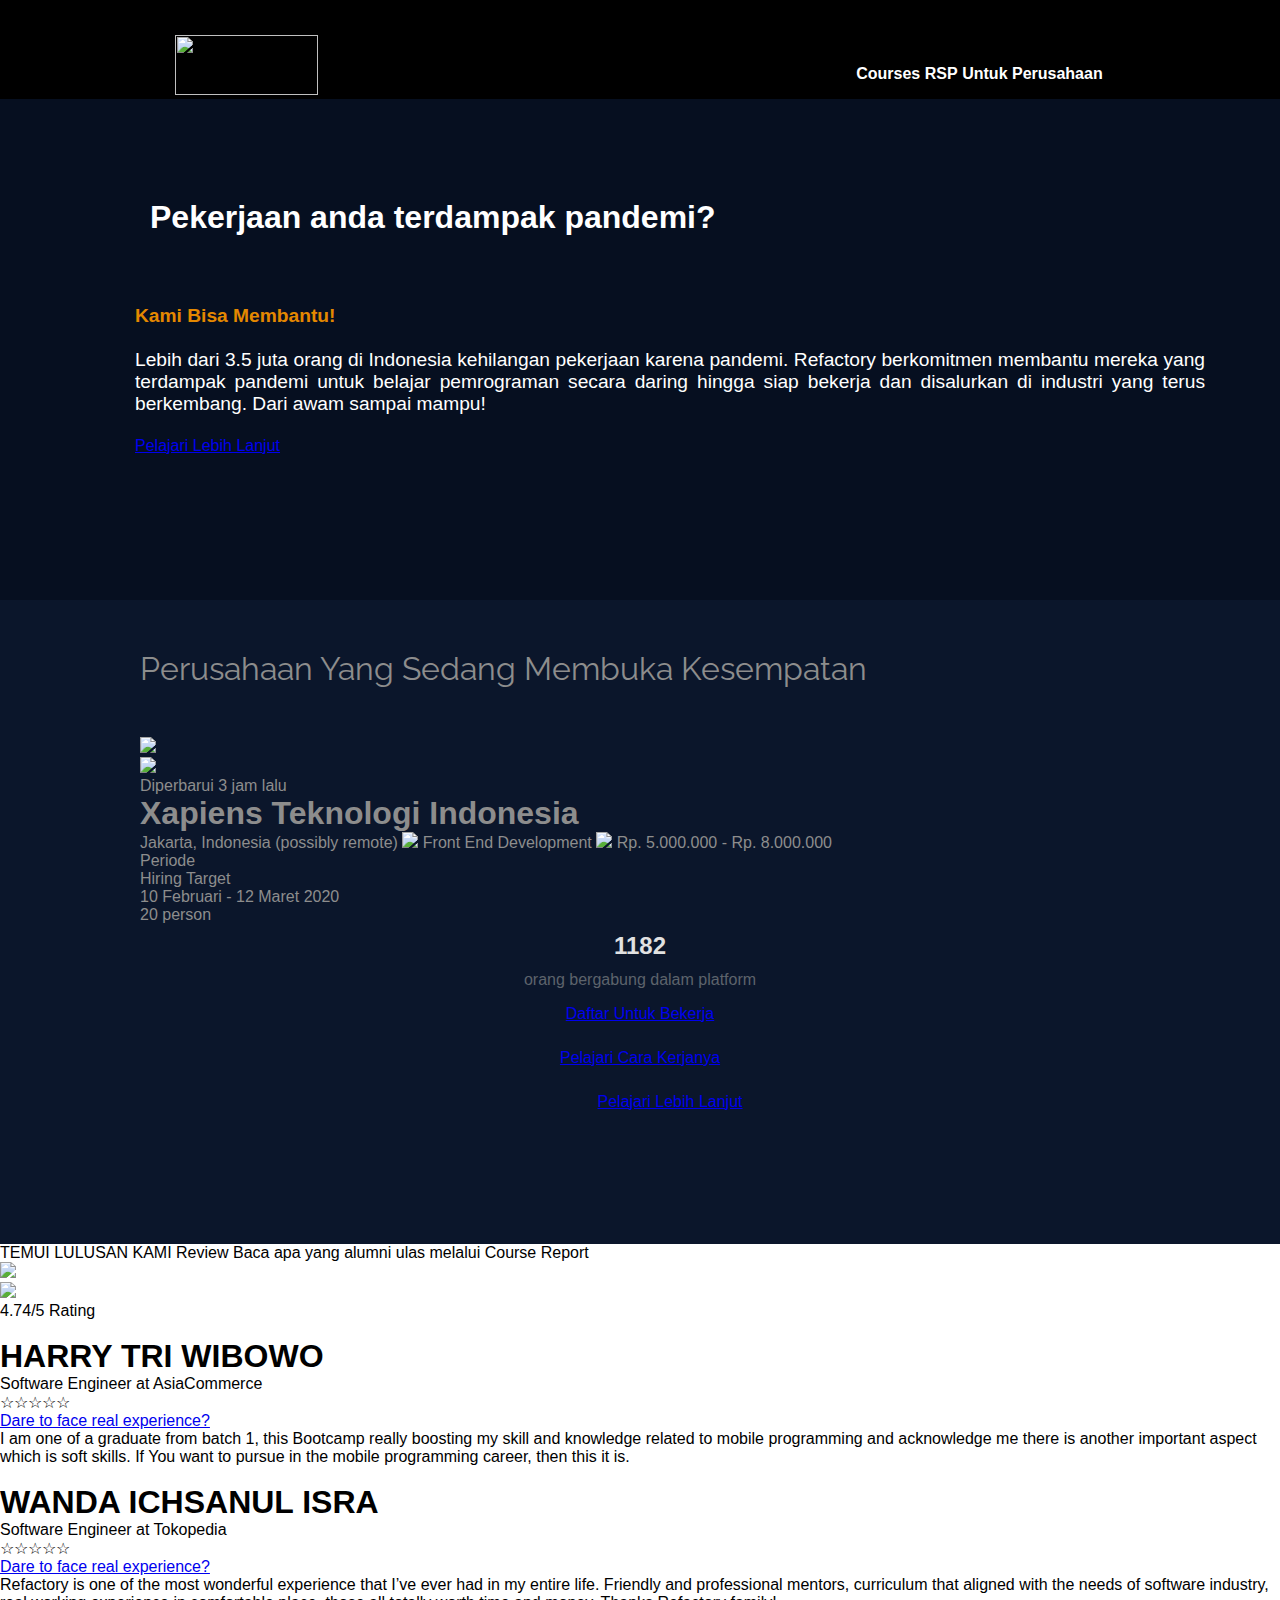
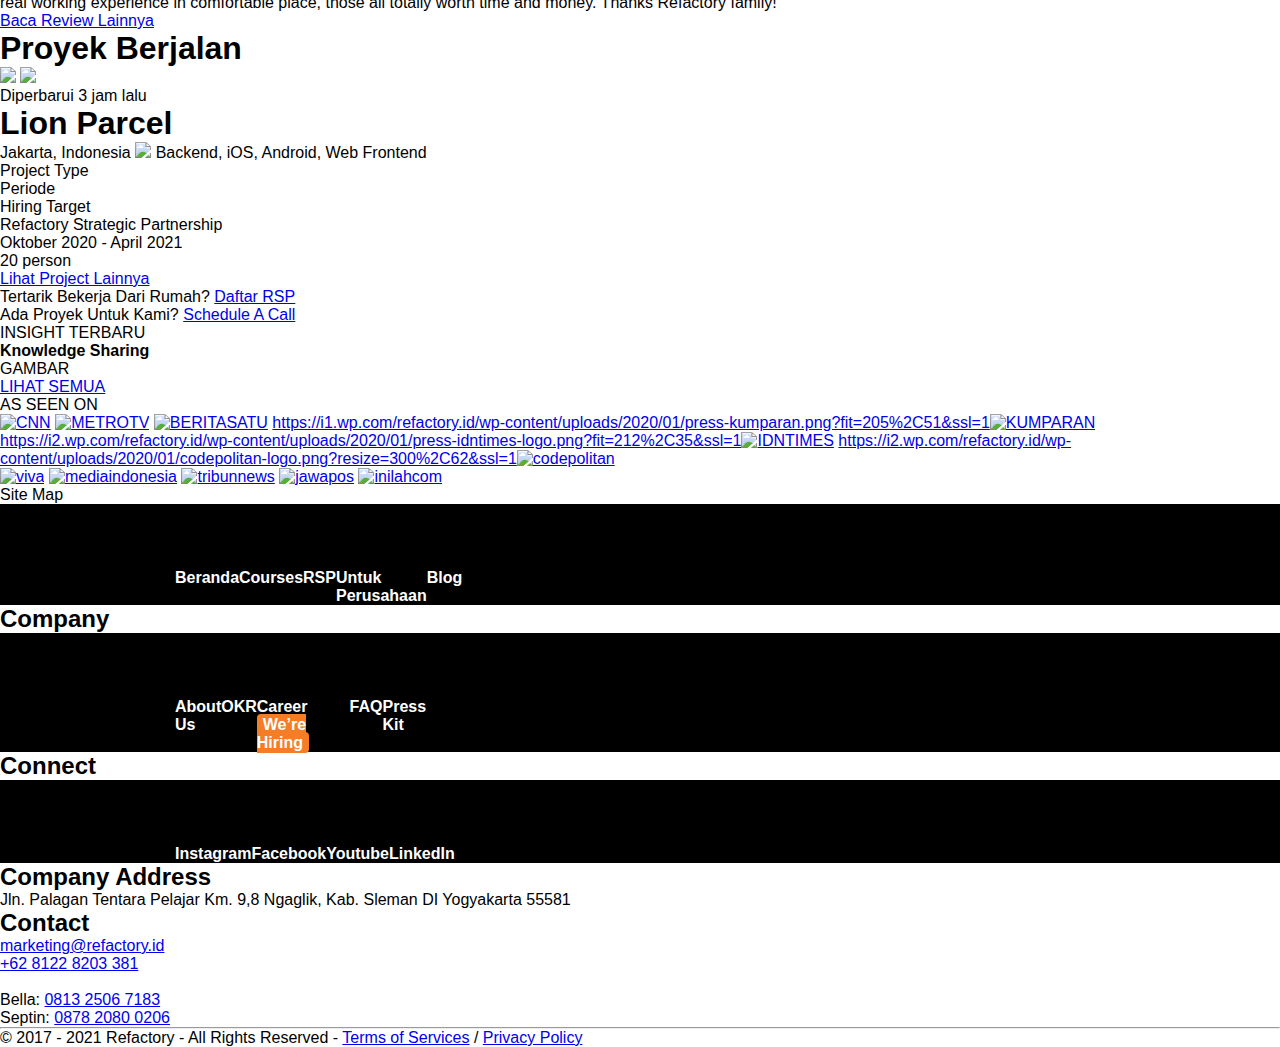
==== index.html @ 0f87fe30 "ahahahha" ====
<!DOCTYPE html>
<html lang="eng">

<head>
    <meta charset="UTF-8">
    <meta name="viewport" content="width=device-width, initial-scale=1.0">
    <title>Lalui pandemi dengan belajar skill pemrograman - Refactory - Refactory</title>
    <link rel="stylesheet" href="src/css/styles.css">

</head>

<body>
    <script>
        console.log("hello world")

     

        let firstName = "Joe"
        console.log(firstName)
    </script>
    <header>
        <nav>
        <div class="logo">
            <a href="/">
                <img width="143" height="60" src="https://i0.wp.com/refactory.id/wp-content/uploads/2020/01/refactory-hd-125x52.png?ssl=1" alt="" sizes="(max-width: 143px) 100vw, 143px"></a>
        </div>

       
            <ul class="menu">
                <li>
                    <a href="https://refactory.id/courses">Courses</a>
                </li>
                <li>
                    <a href="https://refactory.id/rsp">RSP</a>
                </li>
                <li>
                    <a href="https://refactory.id/for-company">Untuk Perusahaan</a>
                </li>
    
            </ul>
       
        </nav>

        <div class="title">
            <div class="judul">
                <h1 class="title">Pekerjaan anda terdampak pandemi?</h1><br>
                
                </div>
                <div class="tentang">
                    <strong>
                        <span style="color: #e48800;">Kami Bisa Membantu!</span>
                    </strong>
                    <br> <br>
                    <p>Lebih dari 3.5 juta orang di Indonesia kehilangan pekerjaan karena pandemi. 
                    Refactory berkomitmen membantu mereka yang terdampak pandemi untuk belajar 
                    pemrograman secara daring hingga siap bekerja dan disalurkan di industri yang terus berkembang. 
                    Dari awam sampai mampu!</p><br>
                </div>
                <div class="link">
                    <a href="https://refactory.id/courses">Pelajari Lebih Lanjut</a>
                </div>
        </div>
    </header>   

    <div class="hiring">
        <div class="hire">
            <h1 class="judulhire">Perusahaan Yang Sedang Membuka Kesempatan​ </h1>


                <div class="contentimg">
                    <img src="https://i1.wp.com/refactory.id/wp-content/uploads/2021/01/Group-33.jpg?w=152&ssl=1"><br>
                    <img src="jam.jpg"><p>
                    Diperbarui 3 jam lalu</p>
                </div>

                <div class="contenthire">
                    <h1>Xapiens Teknologi Indonesia</h1>
                    <p1>Jakarta, Indonesia (possibly remote)</p1>
                    <img src="job.jpg"><p2>
                        Front End Development</p2>
                    <img src="sallary.jpg"><p2>
                        Rp. 5.000.000 - Rp. 8.000.000</p2>

                        <div class="kiriket">
                    
                            <div class="periode">
                                Periode
                            </div>
                            <div class="Hiring Target">
                                Hiring Target
                            </div>
                        </div>

                        <div class="kananket">

                            <div class="tgl">
                                10 Februari - 12 Maret 2020
                            </div>
                            <div class="jml">
                                20 person
                            </div>
                        </div>
                </div>
            
           

     </div>
    

    <div class="hiringinfo">
        <div style="font-family: Montserrat; line-height: 44px; text-align: center">
            <div style="color: #E1E1E1; font-size: 24px; font-weight: 700">
                <span id="student_total">1182</span>
            </div>
            <div style="color: #5D636B; font-size: 16px; line-height: 24px;">
                orang bergabung dalam platform
            </div>
        
            <div class="button1">
                <a href="https://refactory.id/courses" class="hero-btn" target="_blank">Daftar Untuk Bekerja</a>
            </div>
            <div class="button2">
                <a href="https://refactory.id/courses" class="hero-btn" target="_blank">Pelajari Cara Kerjanya</a>
            </div>
            <div class="link">
                <a href="https://refactory.id/courses">Pelajari Lebih Lanjut</a>
            </div>       

        </div>
    </div>

</div>

    <div class="review">
        <div class="reviewjudul">
            <p1>TEMUI LULUSAN KAMI</p1>
            <p2>Review</p2>
            <p3>Baca apa yang alumni ulas melalui Course Report</p3>
              
        <div class="reviewrating">
            <div class="revimg">
                <img src="course report">
            </div>
            <div class="ratingimg">
            <img src="rating.jpg">
                <p> 4.74/5 Rating</p>
            </div>
        </div>
        </div> 

        <div class="reviewdetail">
            <div class="reviewkiri">
                <img src="https://i2.wp.com/refactory.id/wp-content/uploads/2020/01/agent-1.jpg?w=489&ssl=1" alt="">
                <div class="namarev">
                <h1 class="nama">HARRY TRI WIBOWO</h1>
                <p>Software Engineer at AsiaCommerce</p>
                </div>
                <div class="bintang">
                    ☆☆☆☆☆
                </div>
                <div class="judulrev">
                <a href="https://www.coursereport.com/schools/refactory?shared_review=8677#reviews">Dare to face real experience?</a>
                </div>
                <div class="artikelrev">
                    I am one of a graduate from batch 1, this Bootcamp really boosting my skill and knowledge 
                    related to mobile programming and acknowledge me there is another important aspect which is
                     soft skills. If You want to pursue in the mobile programming career, then this it is.
                </div>
                
            </div>

            <div class="reviewkanan">
                <img src="https://i1.wp.com/refactory.id/wp-content/uploads/2020/01/agent-2.jpg?w=489&ssl=1" alt="">
                <div class="namarev">
                <h1>WANDA ICHSANUL ISRA</h1>
                <p>Software Engineer at Tokopedia</p>
                </div>
                <div class="bintang">
                    ☆☆☆☆☆
                </div>
                <div class="judulrev">
                <a href="https://www.coursereport.com/schools/refactory?shared_review=10050#reviews">Dare to face real experience?</a>
                </div>
                <div class="artikelrev">
                    Refactory is one of the most wonderful experience that I’ve ever had in my entire life. 
                    Friendly and professional mentors, curriculum that aligned with the needs of software industry, 
                    real working experience in comfortable place, those all totally worth time and money. 
                    Thanks Refactory family!
                </div>
                
            </div>

        </div>

        <div class="reviewlain">
            <div class="reviewbutton">
                <a href="https://www.coursereport.com/schools/refactory" class="hero-btn" target="_blank">Baca Review Lainnya</a>
            </div>

        </div>
    
    </div>

    <div class="hiring2">
        <div class="hire2">
            <h1>Proyek Berjalan</h1>

                <div class="contentimg">
                    <img src="lionparcel.jpg">
                    <img src="jam.jpg"><p>
                        Diperbarui 3 jam lalu</p>
                </div>

                <div class="contenthire">
                    <h1>Lion Parcel</h1>
                    <p1>Jakarta, Indonesia</p1>
                    <img src="job2.jpg"><p2>
                        Backend, iOS, Android, Web Frontend</p2>
                        <div class="kiriket">
                    
                            <div class="projecttype">
                                Project Type
                            </div>
                            <div class="periode2">
                                Periode
                            </div>
                            <div class="hiringtarget">
                                Hiring Target
                            </div>
                        </div>

                        <div class="kananket">
                            <div class="type">
                                Refactory Strategic Partnership
                            </div>
                            <div class="tgl">
                                Oktober 2020 - April 2021
                            </div>
                            <div class="jml">
                                20 person
                            </div>
                        </div>
                   
                      
                </div>
            
            </div>
    </div>

    <div class="hiringinfo">
        <div class="link2">
            <a href="https://refactory.id/for-company">Lihat Project Lainnya</a>
        </div>
        <div class="buttoninfo">
            Tertarik Bekerja Dari Rumah?
            <a href="https://www.coursereport.com/schools/refactory" class="hero-btn" target="_blank">Daftar RSP</a>

        </div>
        <div class="buttoninfo2">
            Ada Proyek Untuk Kami?
            <a href="https://refactory.id/for-company" class="hero-btn" target="_blank">Schedule A Call</a>

        </div>
    </div>

    <div class="insight">
        <div class="insightjudul">
            INSIGHT TERBARU
        </div>
        <div class="insightsubjudul">
            <strong>Knowledge Sharing</strong>
        </div>

        <div class="contentinsight">
            GAMBAR
        </div>

        <div class="linkinsight">
            <a href="https://refactory.id/blog">LIHAT SEMUA</a>
        </div>

    </div>

    <div class="iklan">
        <div class="juduliklan">
            AS SEEN ON
        </div>

        <div class="iklan">
            <div class="iklanatas">
                <a href="https://www.cnnindonesia.com/teknologi/20171007074240-192-246767/menakar-peluang-karier-ahli-bahasa-pemrograman-di-indonesia/"><img src="https://i0.wp.com/refactory.id/wp-content/uploads/2020/01/press-cnn-indonesia-logo.png?fit=227%2C51&ssl=1" alt="CNN"></a>
                <a href="http://m.metrotvnews.com/teknologi/news-teknologi/4bazAO0k-refactory-ingin-buka-kantor-baru-di-yogyakarta"><img src="https://i1.wp.com/refactory.id/wp-content/uploads/2020/01/metrotv-logo.png?resize=300%2C86&ssl=1" alt="METROTV"></a>
                <a href="http://www.beritasatu.com/bisnis/451323-coder-dan-programmer-komputer-paling-dicari-di-dunia-kerja-modern.html"><img src="https://i1.wp.com/refactory.id/wp-content/uploads/2020/01/press-beritasatu.png?fit=236%2C36&ssl=1" alt="BERITASATU"></a>
                <a href="https://kumparan.com/aditya-panji/melihat-peluang-di-tengah-kebutuhan-profesi-programmer-di-indonesia">https://i1.wp.com/refactory.id/wp-content/uploads/2020/01/press-kumparan.png?fit=205%2C51&ssl=1<img src="" alt="KUMPARAN"></a>
                <a href="https://tech.idntimes.com/trend/indra/bukti-belajar-coding-itu-keren-refactory-resmi-wisuda-13-lulusan-siap-saing">https://i2.wp.com/refactory.id/wp-content/uploads/2020/01/press-idntimes-logo.png?fit=212%2C35&ssl=1<img src="" alt="IDNTIMES"></a>
                <a href="https://www.codepolitan.com/refactory-berhasil-buktikan-mampu-mencetak-lulusan-programmer-keren-yang-siap-saing">https://i2.wp.com/refactory.id/wp-content/uploads/2020/01/codepolitan-logo.png?resize=300%2C62&ssl=1<img src="" alt="codepolitan"></a>
                                           
            </div>
            <div class="iklanbawah">
                <a href="http://m.viva.co.id/digital/955039-pasar-coding-di-indonesia-masih-terbuka-lebar"><img src="https://i1.wp.com/refactory.id/wp-content/uploads/2020/01/Viva-new-logo.png?resize=300%2C63&ssl=1" alt="viva"></a>
                <a href="http://mediaindonesia.com/news/read/122152/5-peluang-pekerjaan-untuk-para-coder/2017-09-13"><img src="https://i0.wp.com/refactory.id/wp-content/uploads/2020/01/mediaindonesia-logo.png?fit=49%2C49&ssl=1" alt="mediaindonesia"></a>
                <a href="http://m.tribunnews.com/techno/2017/09/25/programmer-semakin-menjanjikan-refactory-pilih-yogyakarta-jadi-markas-kedua"><img src="https://i0.wp.com/refactory.id/wp-content/uploads/2020/01/tribunnews-logo.png?resize=300%2C77&ssl=1" alt="tribunnews"></a>
                <a href="https://www.jawapos.com/oto-dan-tekno/teknologi/26/09/2017/bawa-misi-ini-bos-refactory-id-pilih-jogja-jadi-markas-kedua/"><img src="https://i0.wp.com/refactory.id/wp-content/uploads/2020/01/jawapos.png?resize=300%2C46&ssl=1" alt="jawapos"></a>
                <a href="http://m.inilah.com/news/detail/2403411/peran-coder-dan-programer-indonesia-di-masa-depan"><img src="https://i0.wp.com/refactory.id/wp-content/uploads/2020/01/inilahcom.png?resize=300%2C65&ssl=1" alt="inilahcom"></a>
            
            </div>


            
        </div>
    </div>


<footer>
    <div class="list1">
        <div>Site Map</h2><nav class="menu-site-map-container" aria-label="Site Map"><ul id="menu-site-map" class="menu"><li id="menu-item-6335" class="menu-item menu-item-type-post_type menu-item-object-page menu-item-home current-menu-item page_item page-item-5751 current_page_item menu-item-6335"><a href="https://refactory.id/" aria-current="page" class="menu-link">Beranda</a></li>
            <li><a href="https://refactory.id/courses/" class="menu-link">Courses</a></li>
            <li><a href="https://refactory.id/rsp/" class="menu-link">RSP</a></li>
            <li><a href="https://refactory.id/for-company/" class="menu-link">Untuk Perusahaan</a></li>
            <li><a href="https://refactory.id/blog/" class="menu-link">Blog</a></li>
            </ul></nav></div>
    </div>
    <div class="list2">
        <div id="nav_menu-4" class="widget widget_nav_menu"><h2 class="widget-title">Company</h2><nav class="menu-company-container" aria-label="Company"><ul id="menu-company" class="menu"><li id="menu-item-5911" class="menu-item menu-item-type-post_type menu-item-object-page menu-item-5911"><a href="https://refactory.id/about/" class="menu-link">About Us</a></li>
            <li id="menu-item-5951" class="menu-item menu-item-type-post_type menu-item-object-page menu-item-5951"><a href="https://refactory.id/okr-2021/" class="menu-link">OKR</a></li>
            <li id="menu-item-5334" class="menu-item menu-item-type-post_type menu-item-object-page menu-item-5334"><a href="https://refactory.id/jobs/" class="menu-link">Career <span style="background: #F57D25; color: white; font-weight: bold; border-radius: 4px; padding: 2px 6px;">We’re Hiring</span></a></li>
            <li id="menu-item-2519" class="menu-item menu-item-type-post_type menu-item-object-page menu-item-2519"><a href="https://refactory.id/faq/" class="menu-link">FAQ</a></li>
            <li id="menu-item-335" class="menu-item menu-item-type-post_type menu-item-object-page menu-item-335"><a href="https://refactory.id/presskit/" class="menu-link">Press Kit</a></li>
            </ul></nav></div>
    </div>
    
    <div class="list3">
         <div id="nav_menu-2" class="widget widget_nav_menu"><h2 class="widget-title">Connect</h2><nav class="menu-social-media-container" aria-label="Connect"><ul id="menu-social-media" class="menu"><li id="menu-item-22" class="menu-item menu-item-type-custom menu-item-object-custom menu-item-22"><a href="https://www.instagram.com/refactory.id/" class="menu-link">Instagram</a></li>
            <li id="menu-item-24" class="menu-item menu-item-type-custom menu-item-object-custom menu-item-24"><a href="https://facebook.com/refactoryid" class="menu-link">Facebook</a></li>
            <li id="menu-item-23" class="menu-item menu-item-type-custom menu-item-object-custom menu-item-23"><a href="https://www.youtube.com/c/refactory" class="menu-link">Youtube</a></li>
            <li id="menu-item-21" class="menu-item menu-item-type-custom menu-item-object-custom menu-item-21"><a href="https://www.linkedin.com/school/13270470/" class="menu-link">LinkedIn</a></li>
            </ul></nav></div></div>
    </div>

    <div class="list4">
        <div><h2 class="judullist4">Company Address</h2>
            <ul>
                <li><p>Jln. Palagan Tentara Pelajar
                    Km. 9,8
                    Ngaglik, Kab. Sleman
                    DI Yogyakarta 55581</p>
            </ul>

        </div>
    </div>

    <div class="list5">
        <div><h2 class="judullist5">Contact</h2>
            <ul>
                <li><a href="mailto:marketing@refactory.id">marketing@refactory.id</a>
					<br>
					<a href="tel:+6281228203381">+62 8122 8203 381</a>
					<br>
					<br> Bella: <a href="https://wa.me/6281325067183">0813 2506 7183</a>
					<br>Septin: <a href="https://wa.me/6287820800206">0878 2080 0206</a>
            </ul>

        </div>
    </div>

    <hr>
    <div class="site-footer">
        © 2017 - 2021 <span class="ast-footer-site-title">Refactory</span> - All Rights Reserved - 
        <a href="/tos" style="text-decoration: underline;">Terms of Services</a> / <a href="/privacy" style="text-decoration: underline;">Privacy Policy</a>
        </div>
</footer>


    




</body>
---- src/css/styles.css ----
@import url('https://fonts.googleapis.com/css2?family=Raleway&display=swap');
@import url('https://fonts.googleapis.com/css2?family=Montserrat:wght@400;700&display=swap');


*{
    margin: 0px;
    padding: 0px;
    font-family: 'Monserrat', sans-serif;
    box-sizing: border-box;
}

nav{
    display: flex;
    justify-content: space-between;
    background-color: black;
    
    padding: 35px 175px 0px;
    color: white;
  
}

.menu{
    padding-top: 30px;
    display: inline-flex;
    color: white;
    justify-content: space-around;
    width: 27%;
    text-decoration: none;
    list-style: none;
   

}

.menu a{
    text-decoration: none;
    font-weight: 700;
    color: white;

 
}
.menu a:hover{
    color: #ff8500;
}

.title {
    
    background-color: #060F20;
    color: white;
    padding-top: 50px;
    padding-left: 75px;
    padding-bottom: 25px;
    padding-right: 75px;
 
  
}


 .judul {
    font-family: 'Raleway', sans-serif;
    color: #e48800
}

h1.judul {
    font-family: 'Raleway', sans-serif;
    font-size: 200%;

}

.tentang{
    padding-left: 60px;
    font-size: larger;
    padding-top: 25px;
    text-align: justify;
   
} 

.link{
    padding-left: 60px;
    padding-bottom: 120px;
}

.hiring {
    background-color:  #0B162B;
    color:#8D8D8D;
    padding-top: 50px;
    padding-right: 140px;
    padding-left: 140px;
}

.judulhire {
    font-family: 'Raleway', sans-serif;
    font-weight: 400;
    padding-bottom: 50px;

}

.hire {
    display: inline-block;

}

.contenthire {
 
}
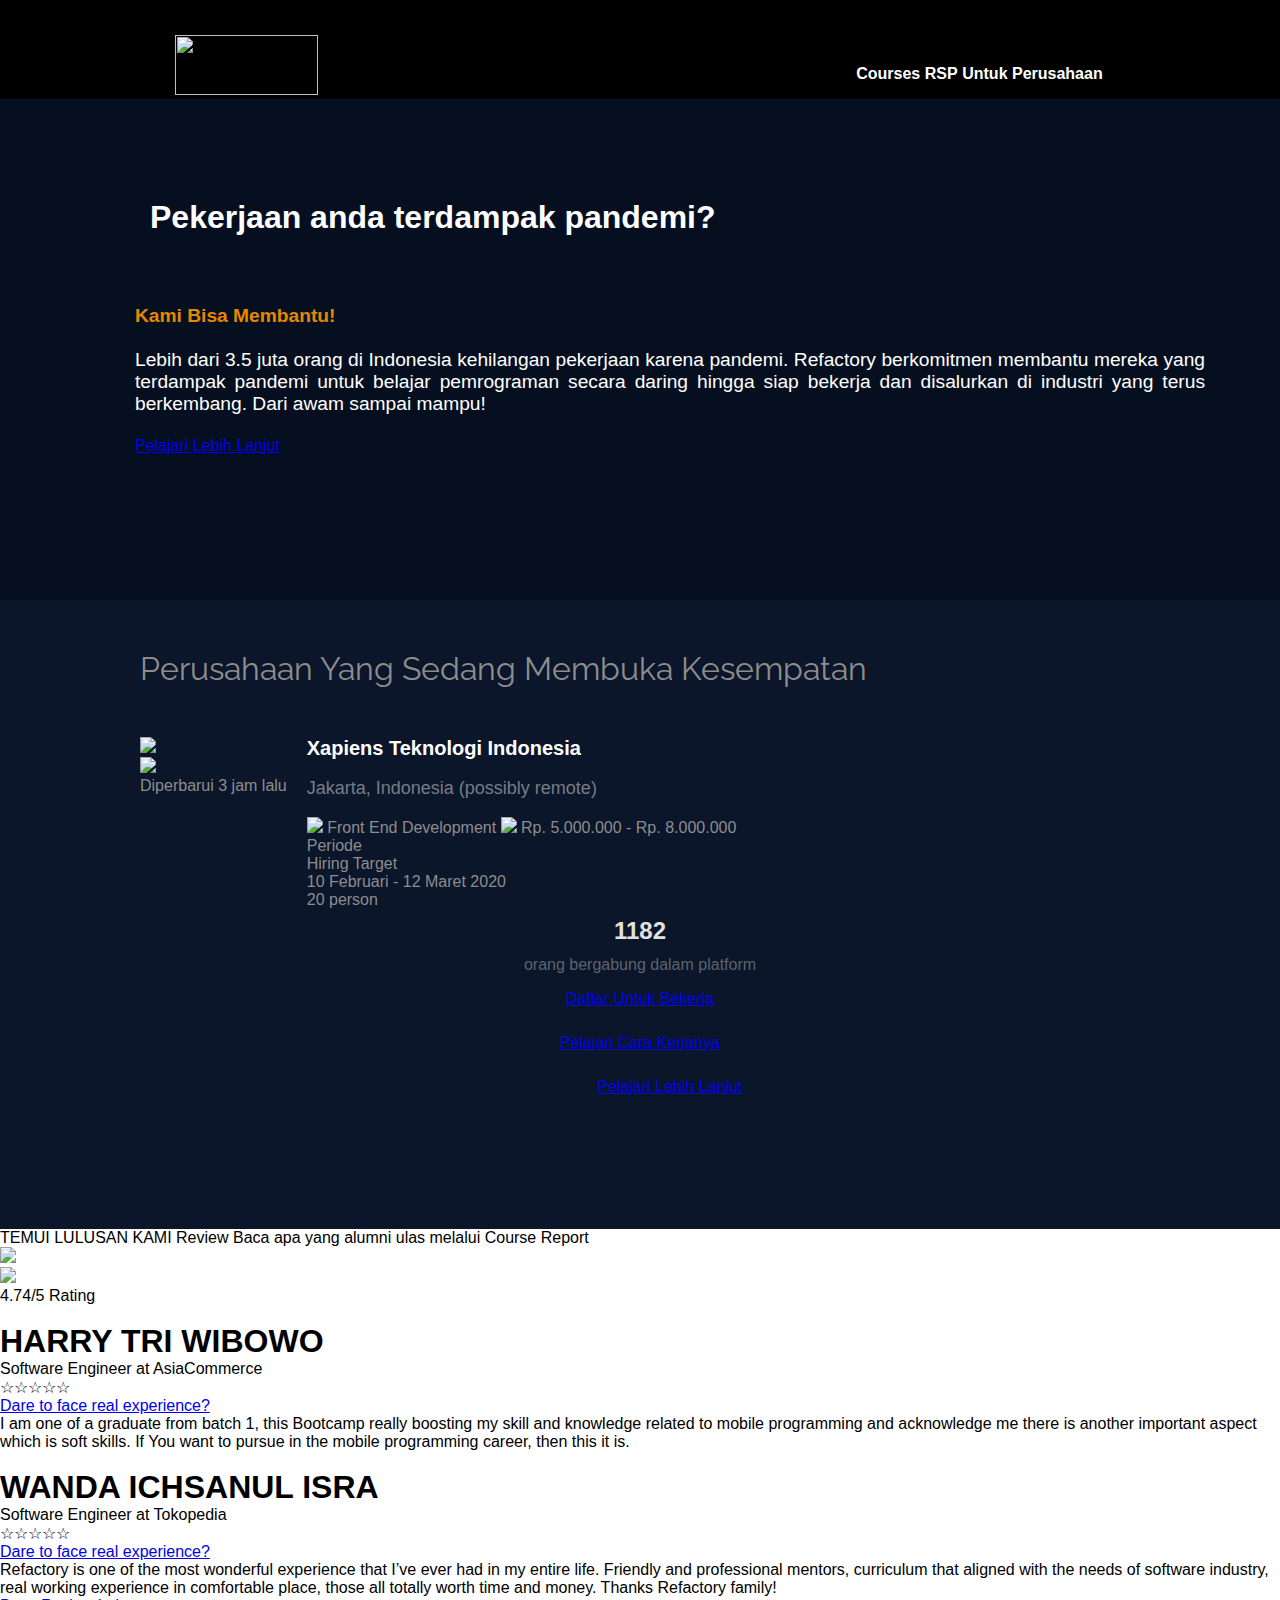
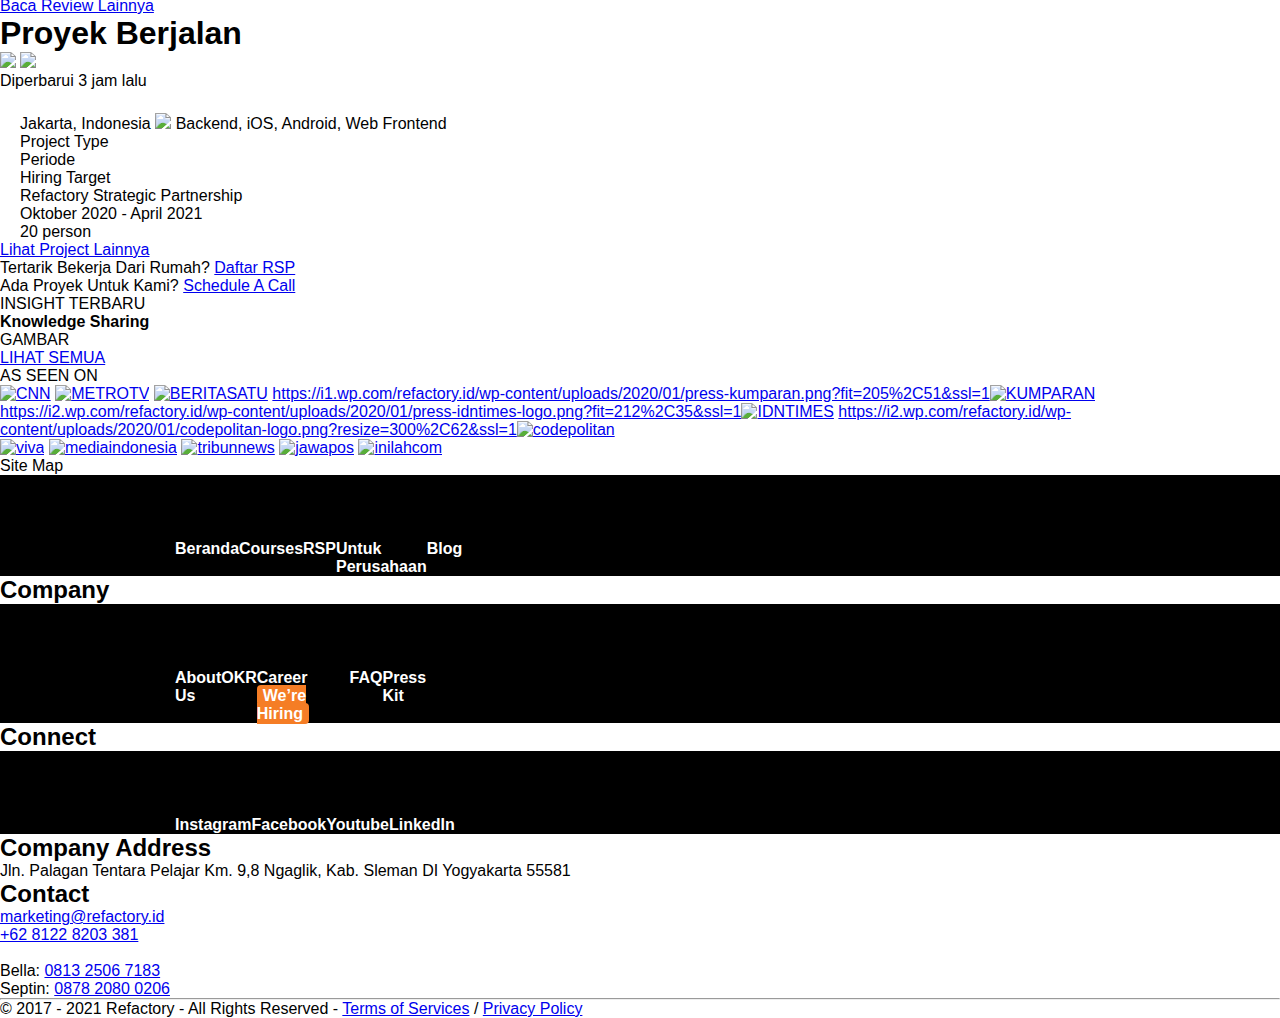
==== commit 614c1e4f: "update xixixi" ====
--- a/index.html
+++ b/index.html
@@ -65,6 +65,7 @@
     <div class="hiring">
         <div class="hire">
             <h1 class="judulhire">Perusahaan Yang Sedang Membuka Kesempatan​ </h1>
+            <div class="hirekiri">
 
 
                 <div class="contentimg">
@@ -74,8 +75,8 @@
                 </div>
 
                 <div class="contenthire">
-                    <h1>Xapiens Teknologi Indonesia</h1>
-                    <p1>Jakarta, Indonesia (possibly remote)</p1>
+                    <h1>Xapiens Teknologi Indonesia</h1><br>
+                    <p>Jakarta, Indonesia (possibly remote)</p><br>
                     <img src="job.jpg"><p2>
                         Front End Development</p2>
                     <img src="sallary.jpg"><p2>
@@ -101,6 +102,8 @@
                             </div>
                         </div>
                 </div>
+
+            </div>
             
            
 
--- a/src/css/styles.css
+++ b/src/css/styles.css
@@ -57,7 +57,8 @@
 
  .judul {
     font-family: 'Raleway', sans-serif;
-    color: #e48800
+    color: #e48800;
+    
 }
 
 h1.judul {
@@ -95,12 +96,34 @@
 }
 
 .hire {
-    display: inline-block;
+   
 
 }
 
+.hirekiri {
+    display: flex;
+   
+   
+}
+
 .contenthire {
+    padding-left: 20px;
+    line-height: auto;
  
 }
 
+.contenthire > h1 {
+    font-weight: 700;
+    font-size: 20px;
+    color: white;
+}
 
+.contenthire > p {
+    font-weight: 500;
+    font-size: 18px;
+    color: #767d86;
+    
+
+}
+
+
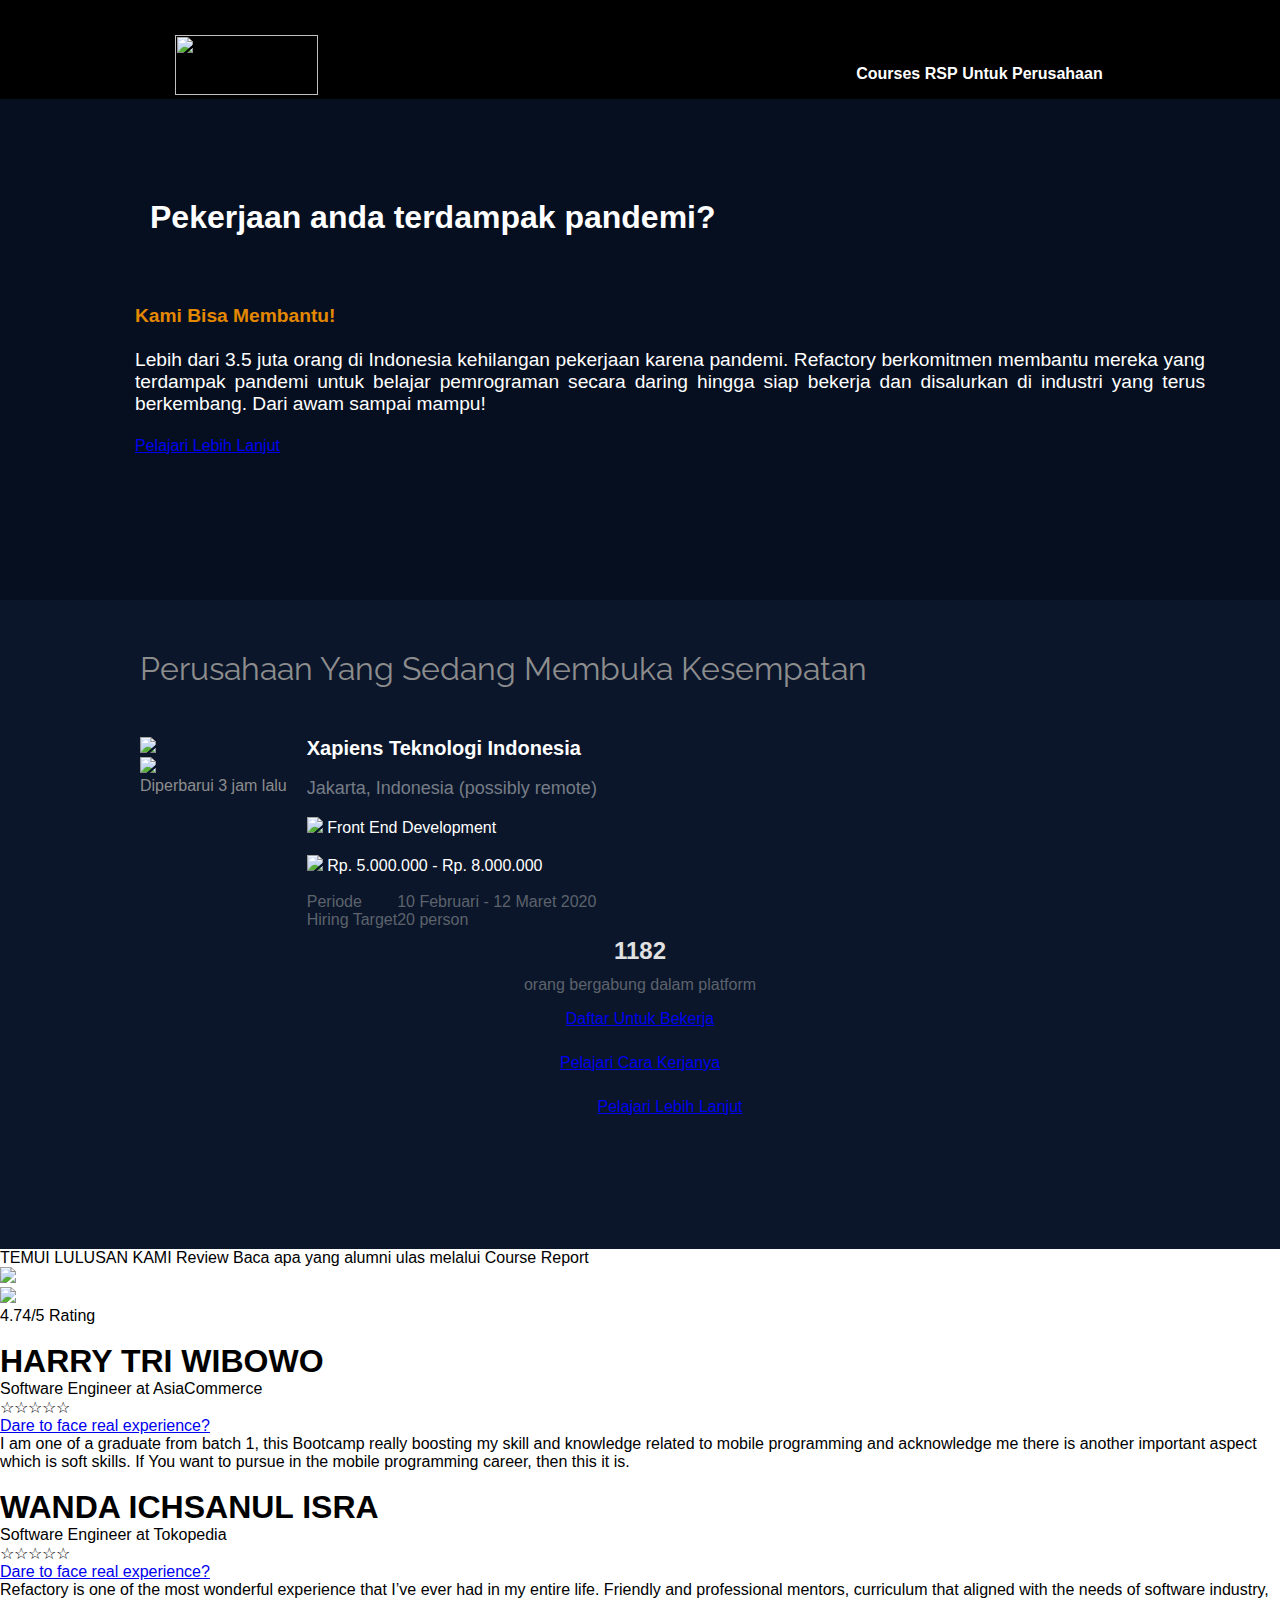
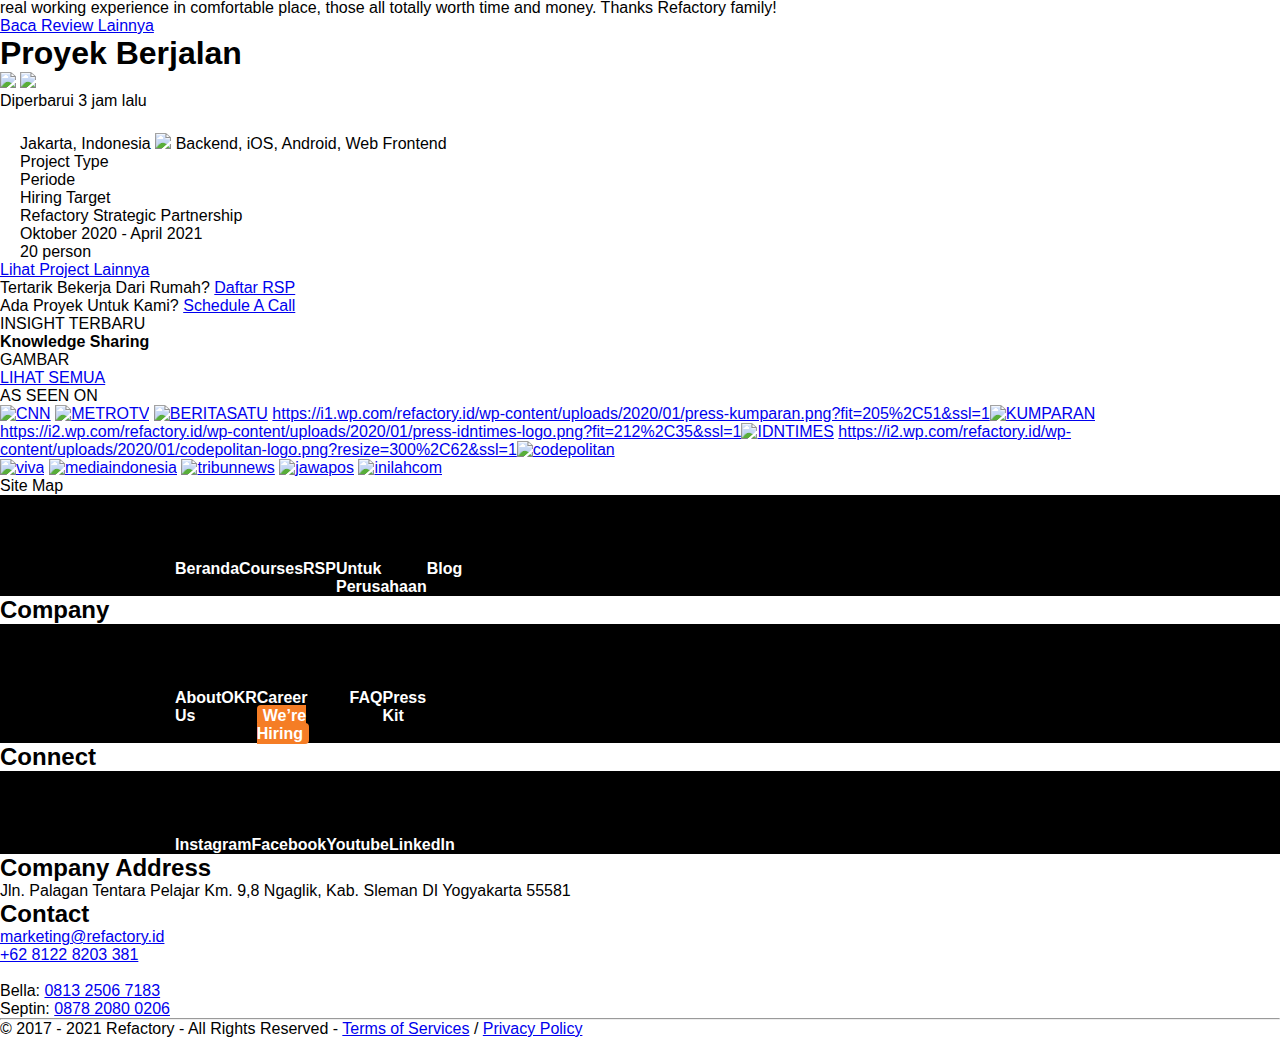
==== commit 735998c7: "update hiehihei" ====
--- a/index.html
+++ b/index.html
@@ -77,11 +77,12 @@
                 <div class="contenthire">
                     <h1>Xapiens Teknologi Indonesia</h1><br>
                     <p>Jakarta, Indonesia (possibly remote)</p><br>
-                    <img src="job.jpg"><p2>
-                        Front End Development</p2>
-                    <img src="sallary.jpg"><p2>
-                        Rp. 5.000.000 - Rp. 8.000.000</p2>
-
+                    <img src="job.jpg"><p1 class="kiri1">
+                        Front End Development</p><br>
+                    <img src="sallary.jpg"><p1 class="kiri1">
+                        Rp. 5.000.000 - Rp. 8.000.000</p><br>
+
+                        <div class="tabelhire">                          
                         <div class="kiriket">
                     
                             <div class="periode">
@@ -101,6 +102,7 @@
                                 20 person
                             </div>
                         </div>
+                        </div>   
                 </div>
 
             </div>
--- a/src/css/styles.css
+++ b/src/css/styles.css
@@ -1,5 +1,5 @@
 @import url('https://fonts.googleapis.com/css2?family=Raleway&display=swap');
-@import url('https://fonts.googleapis.com/css2?family=Montserrat:wght@400;700&display=swap');
+@import url('https://fonts.googleapis.com/css2?family=Montserrat:wght@400;500;600;700;800;900&display=swap');
 
 
 *{
@@ -122,8 +122,19 @@
     font-weight: 500;
     font-size: 18px;
     color: #767d86;
-    
+
 
 }
 
+.kiri1 {
+    color: white;
+    font-weight: 500;
+}
 
+.tabelhire {
+    display: flex;
+    font-weight: 500;
+    color: #5d636b;
+}
+
+
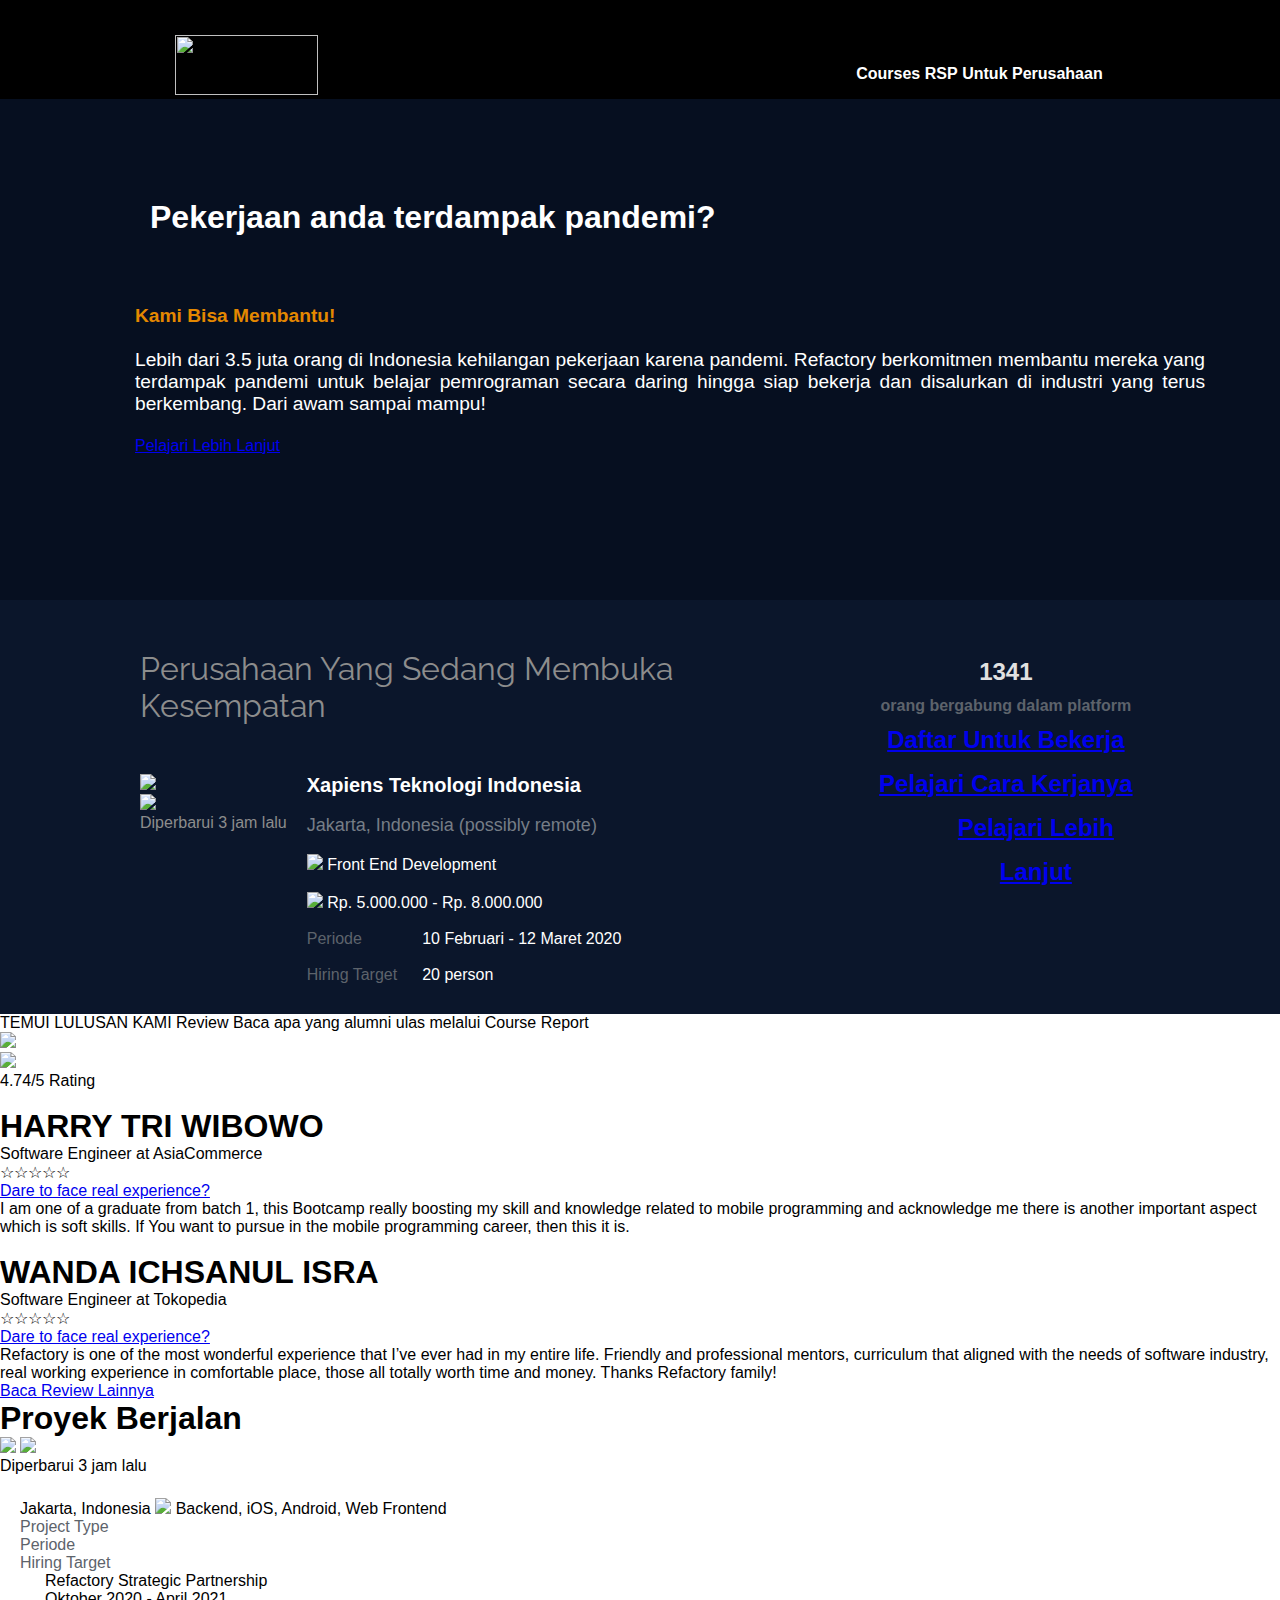
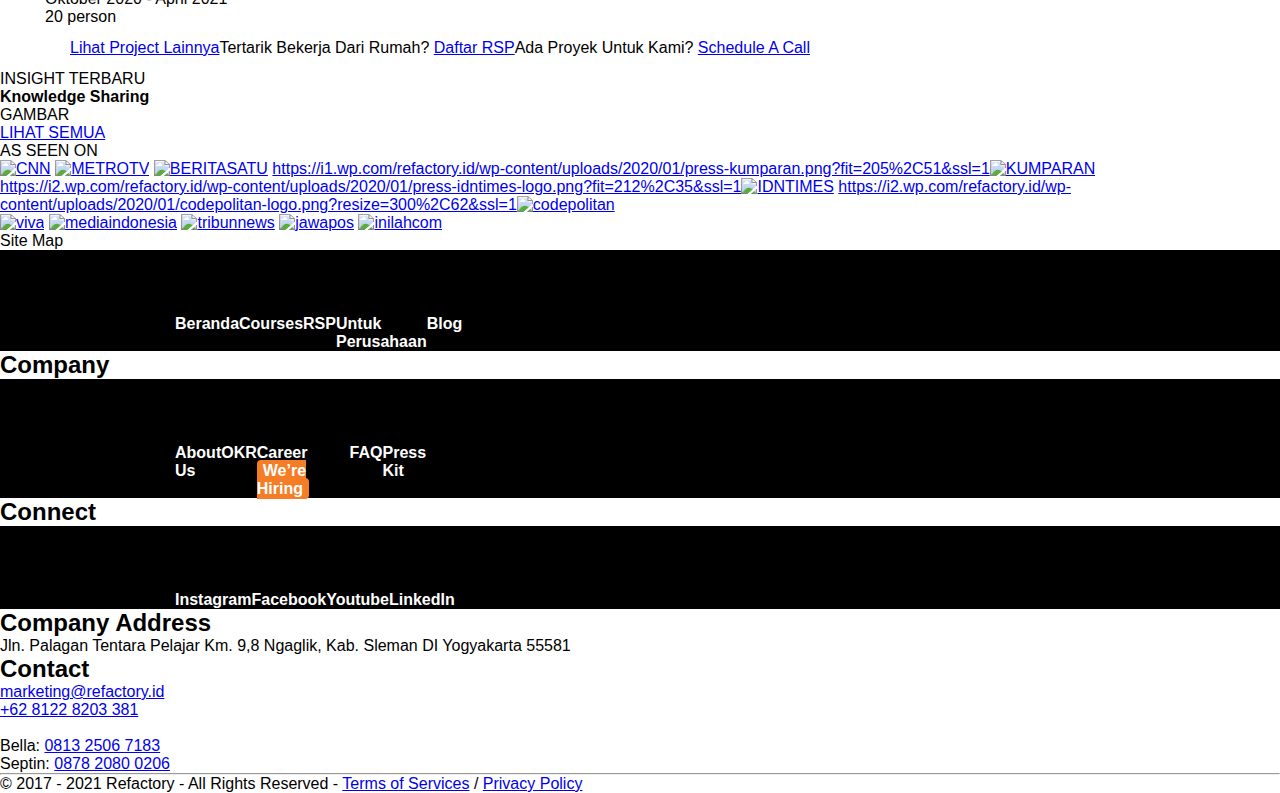
==== commit c137c745: "xdxdxd" ====
--- a/index.html
+++ b/index.html
@@ -87,7 +87,7 @@
                     
                             <div class="periode">
                                 Periode
-                            </div>
+                            </div><br>
                             <div class="Hiring Target">
                                 Hiring Target
                             </div>
@@ -97,7 +97,7 @@
 
                             <div class="tgl">
                                 10 Februari - 12 Maret 2020
-                            </div>
+                            </div><br>
                             <div class="jml">
                                 20 person
                             </div>
@@ -113,9 +113,9 @@
     
 
     <div class="hiringinfo">
-        <div style="font-family: Montserrat; line-height: 44px; text-align: center">
-            <div style="color: #E1E1E1; font-size: 24px; font-weight: 700">
-                <span id="student_total">1182</span>
+        <div class="hiringjml">
+            <div>
+                <span id="student_total">1341</span>
             </div>
             <div style="color: #5D636B; font-size: 16px; line-height: 24px;">
                 orang bergabung dalam platform
--- a/src/css/styles.css
+++ b/src/css/styles.css
@@ -7,6 +7,7 @@
     padding: 0px;
     font-family: 'Monserrat', sans-serif;
     box-sizing: border-box;
+    font-style: normal;
 }
 
 nav{
@@ -81,6 +82,7 @@
 }
 
 .hiring {
+    display: flex;
     background-color:  #0B162B;
     color:#8D8D8D;
     padding-top: 50px;
@@ -133,8 +135,29 @@
 
 .tabelhire {
     display: flex;
+    
+}
+
+.kiriket {
     font-weight: 500;
     color: #5d636b;
 }
 
+.kananket {
+    padding-left: 25px;
+}
 
+.hiringinfo {
+    display: flex;
+    font-family: 'Monserrat', sans-serif;
+    line-height: 44px;
+    text-align: center;
+    padding-left: 70px;
+}
+
+.hiringjml {
+    color: #E1E1E1;
+    font-size: 24px;
+    font-weight: 700;
+
+}
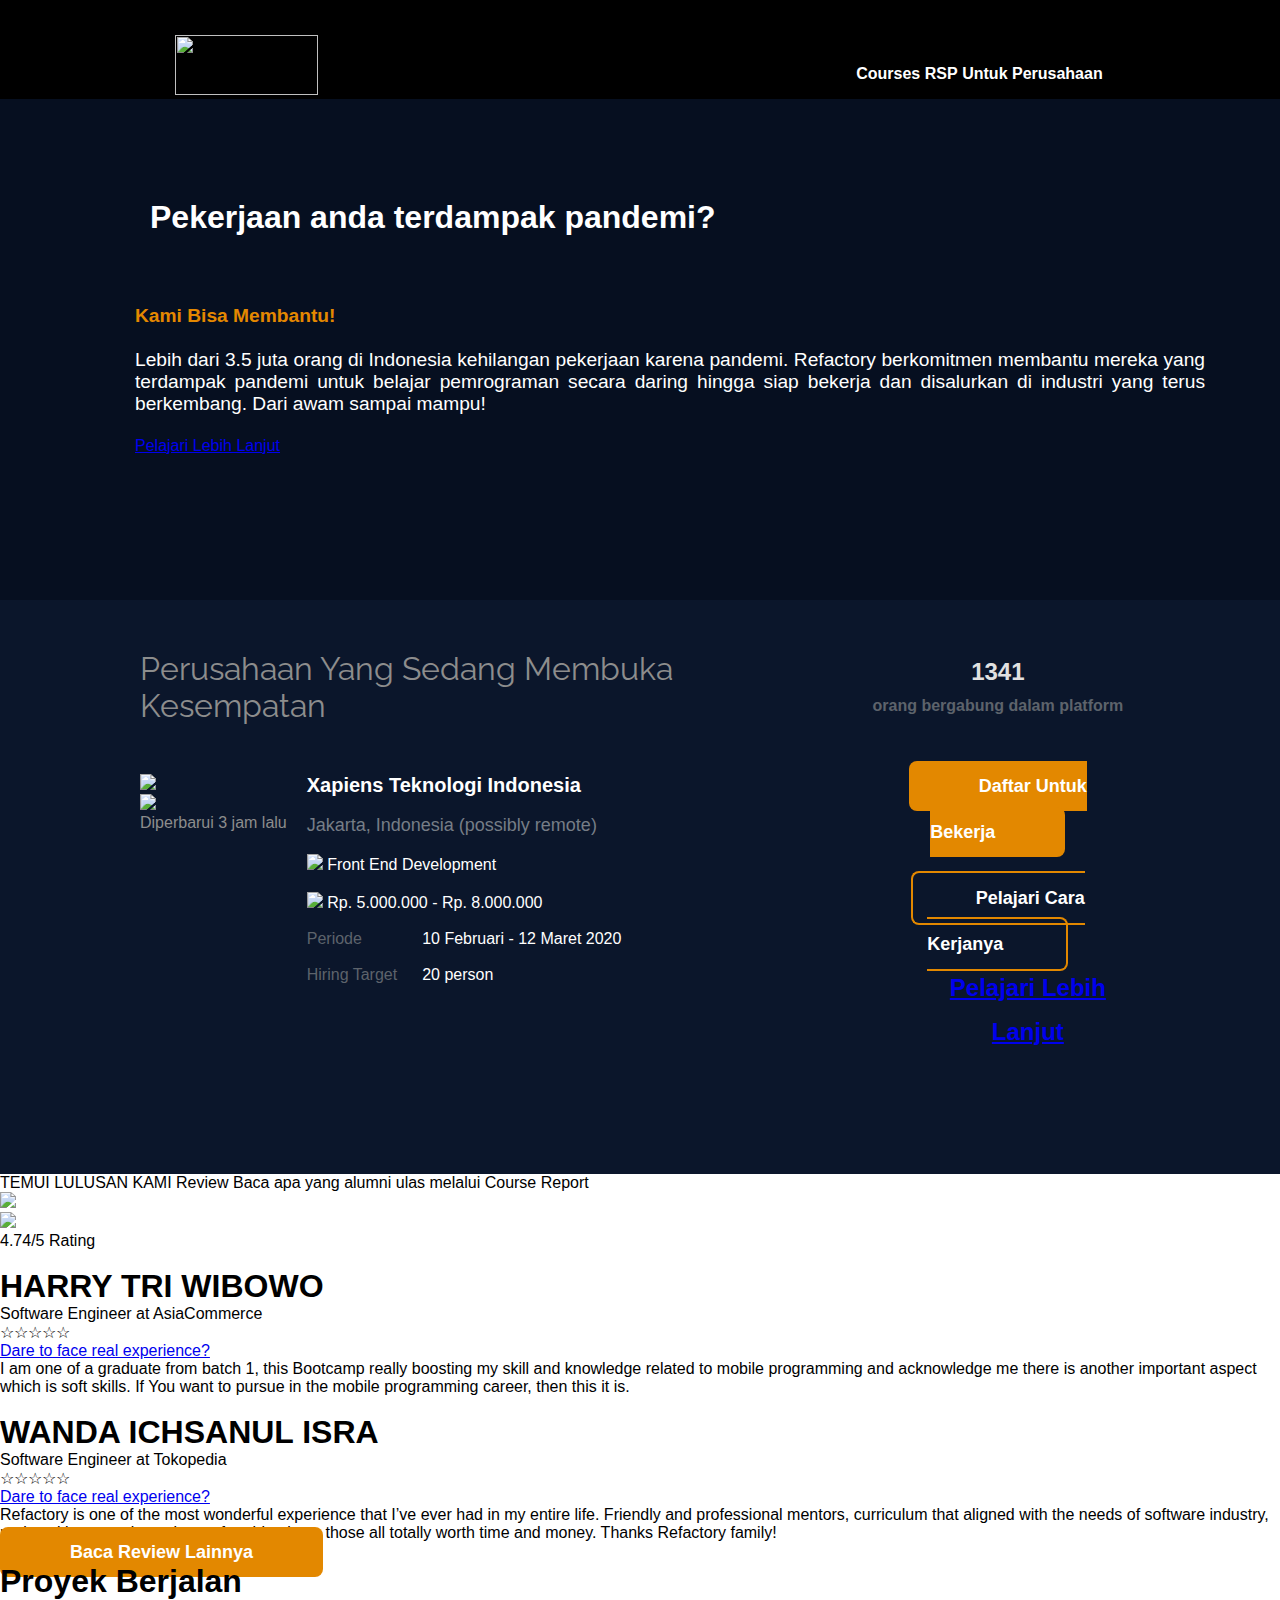
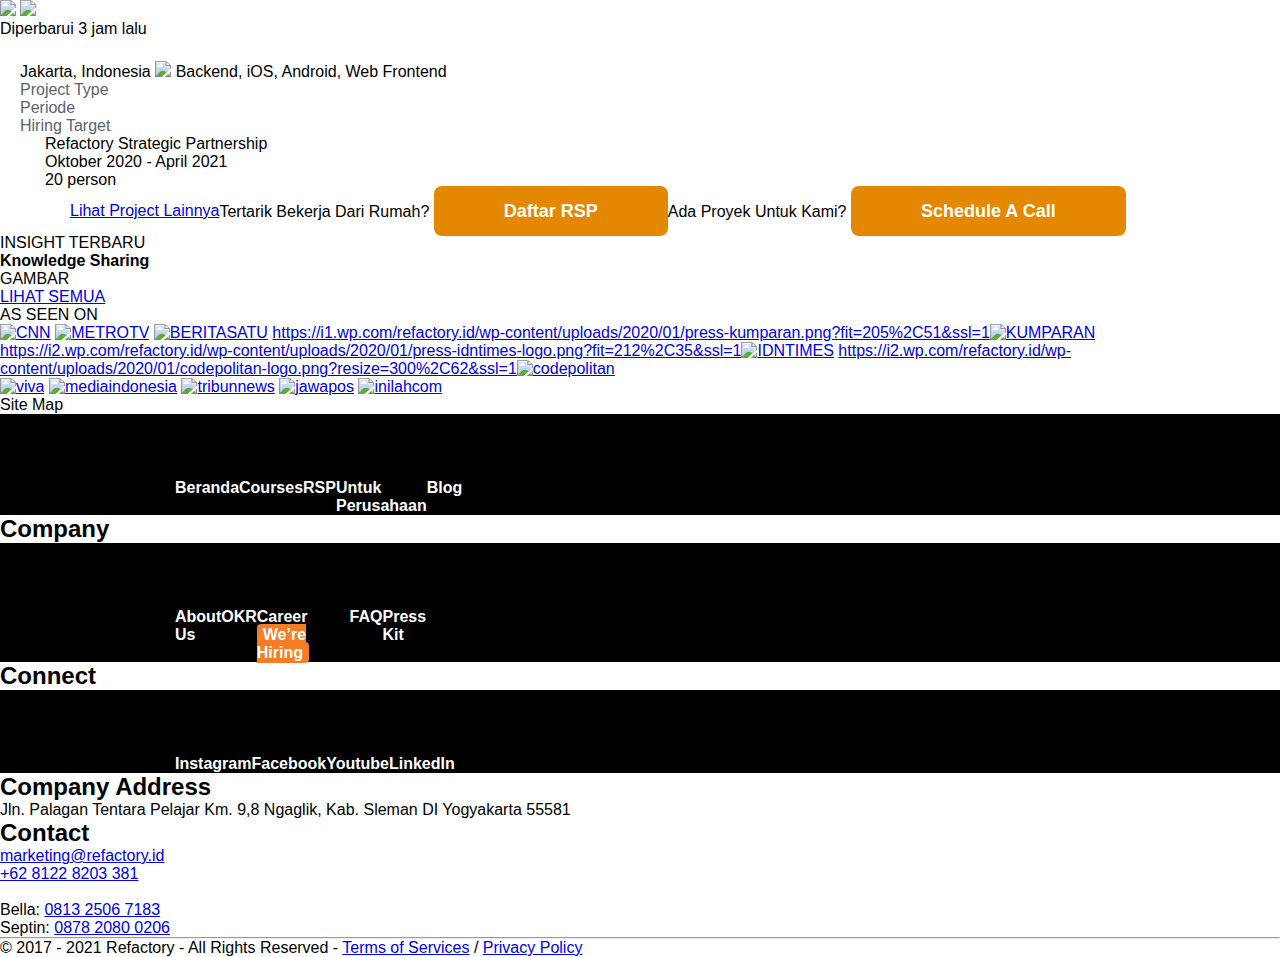
==== commit 45bb7a61: "hahahaha" ====
--- a/index.html
+++ b/index.html
@@ -119,13 +119,13 @@
             </div>
             <div style="color: #5D636B; font-size: 16px; line-height: 24px;">
                 orang bergabung dalam platform
-            </div>
+            </div><br>
         
-            <div class="button1">
+            <div class="button">
                 <a href="https://refactory.id/courses" class="hero-btn" target="_blank">Daftar Untuk Bekerja</a>
             </div>
             <div class="button2">
-                <a href="https://refactory.id/courses" class="hero-btn" target="_blank">Pelajari Cara Kerjanya</a>
+                <a href="https://refactory.id/courses" class="hero-btn2" target="_blank">Pelajari Cara Kerjanya</a>
             </div>
             <div class="link">
                 <a href="https://refactory.id/courses">Pelajari Lebih Lanjut</a>
--- a/src/css/styles.css
+++ b/src/css/styles.css
@@ -161,3 +161,40 @@
     font-weight: 700;
 
 }
+
+.hero-btn {
+    font-weight: 600;
+    font-size: 18px;
+    color: white;
+    text-decoration: none;
+    padding: 15px 70px;
+    border-radius: 8px;
+    background-color: #E38800;
+
+}
+
+.hero-btn:hover{
+    color: white;
+    background-color: #F19703;
+}
+
+.button2 {
+    padding-top: 20px;
+}
+
+.hero-btn2 {
+    font-weight: 600;
+    font-size: 18px;
+    color: white;
+    text-decoration: none;
+    padding: 15px 63px;
+    border: 2px solid #E38800;
+    border-radius: 8px;
+   
+
+}
+
+.hero-btn2:hover{
+    color: white;
+    background-color: #F19703;
+}
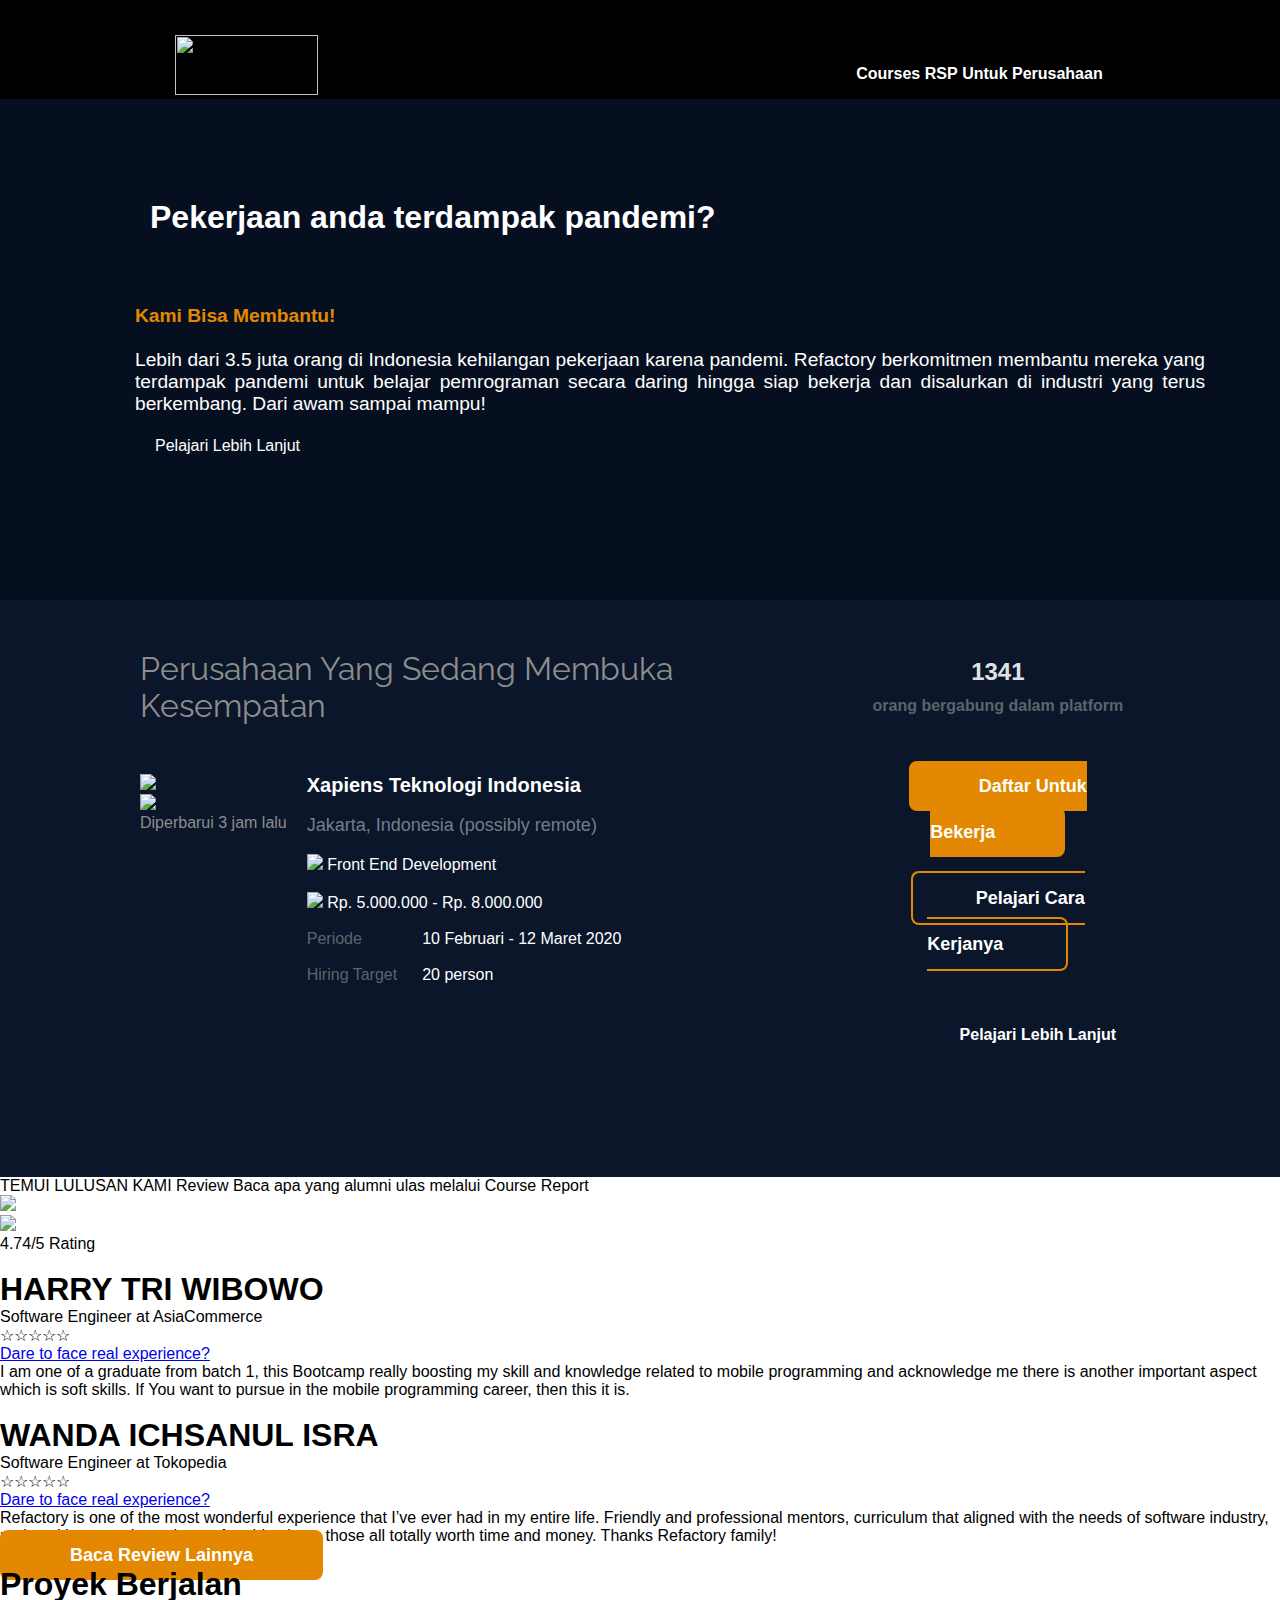
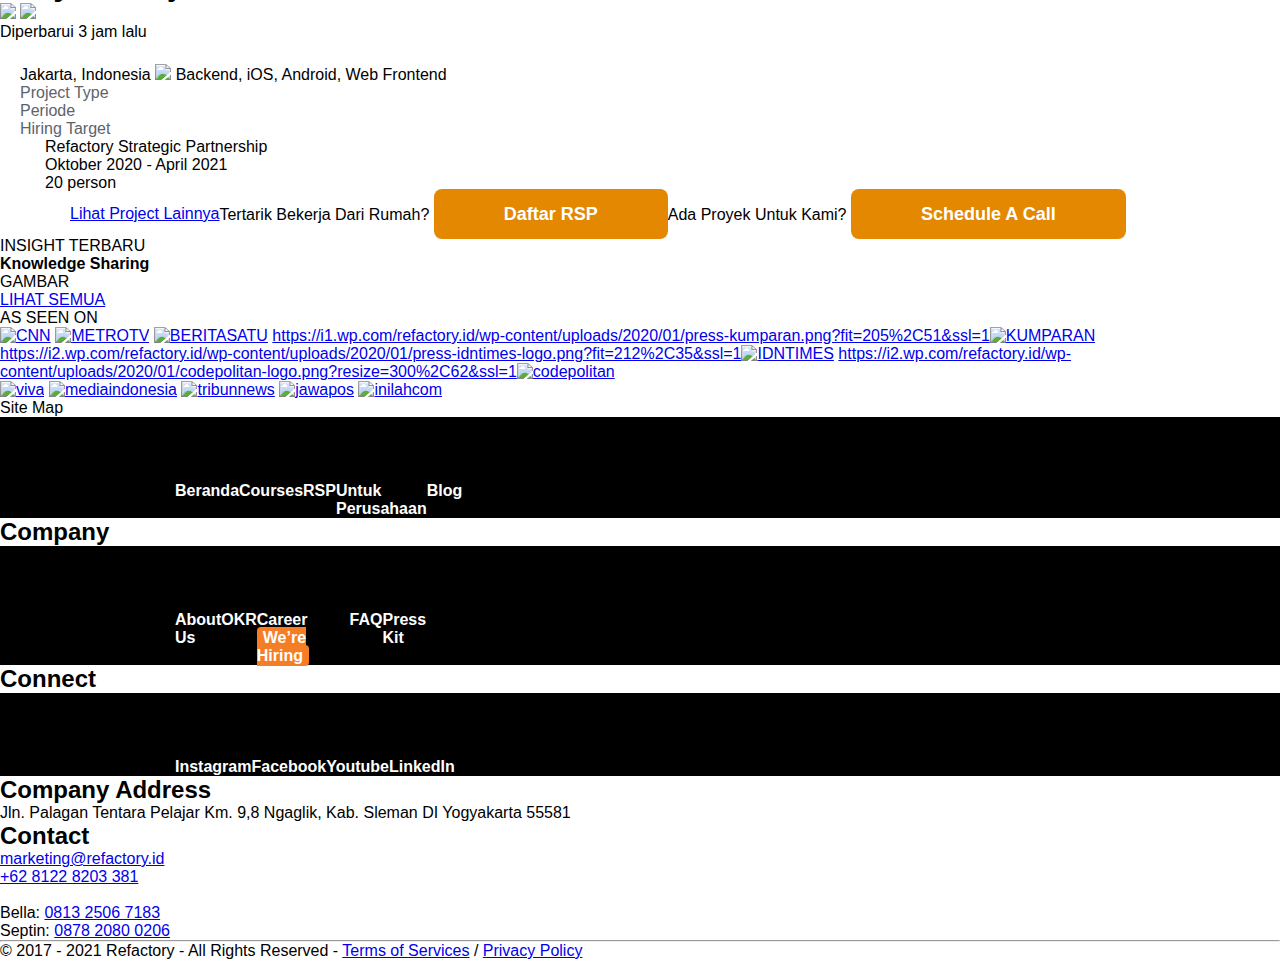
==== commit 8106f15f: "xdxd" ====
--- a/index.html
+++ b/index.html
@@ -127,7 +127,7 @@
             <div class="button2">
                 <a href="https://refactory.id/courses" class="hero-btn2" target="_blank">Pelajari Cara Kerjanya</a>
             </div>
-            <div class="link">
+            <div class="link"><br>
                 <a href="https://refactory.id/courses">Pelajari Lebih Lanjut</a>
             </div>       
 
--- a/src/css/styles.css
+++ b/src/css/styles.css
@@ -198,3 +198,13 @@
     color: white;
     background-color: #F19703;
 }
+
+.link > a {
+    color: white;
+    text-decoration: none;
+    font-size: medium;
+    padding-left:20px  ;
+    text-align: center;
+}
+
+
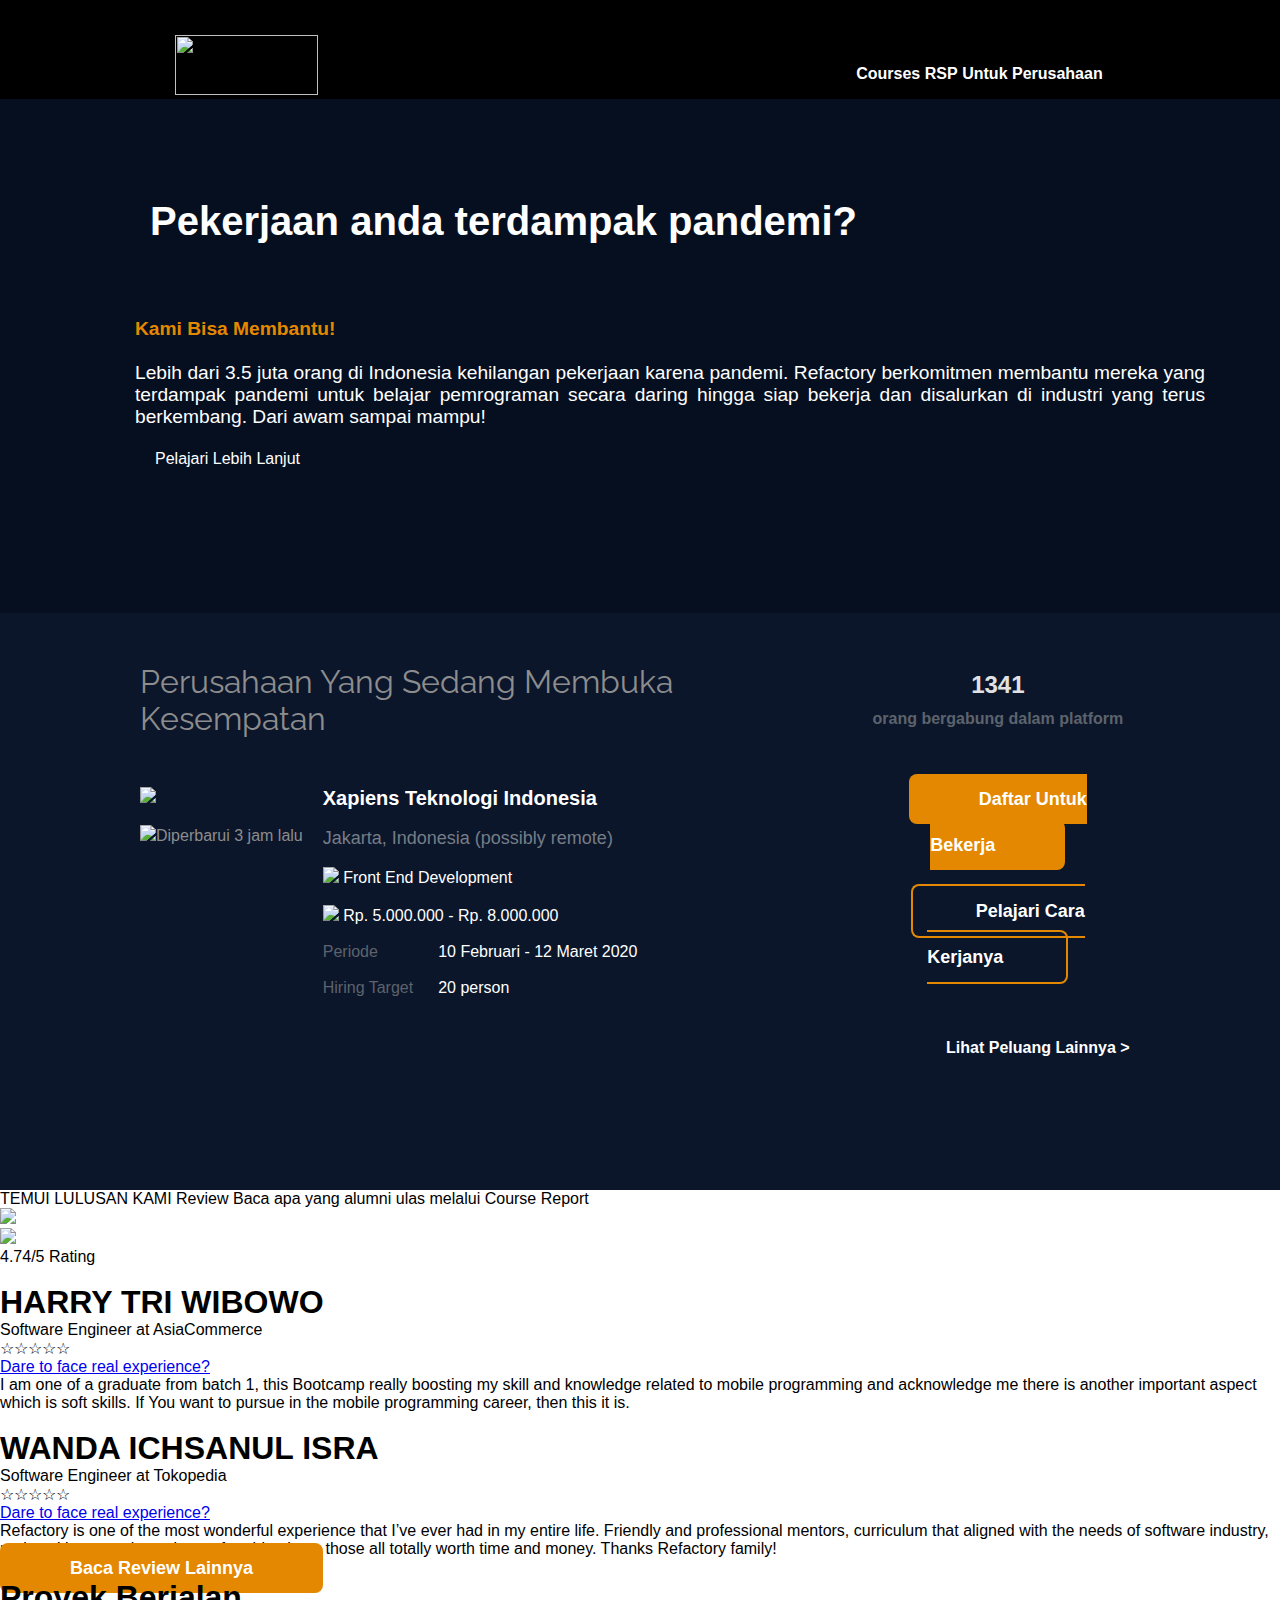
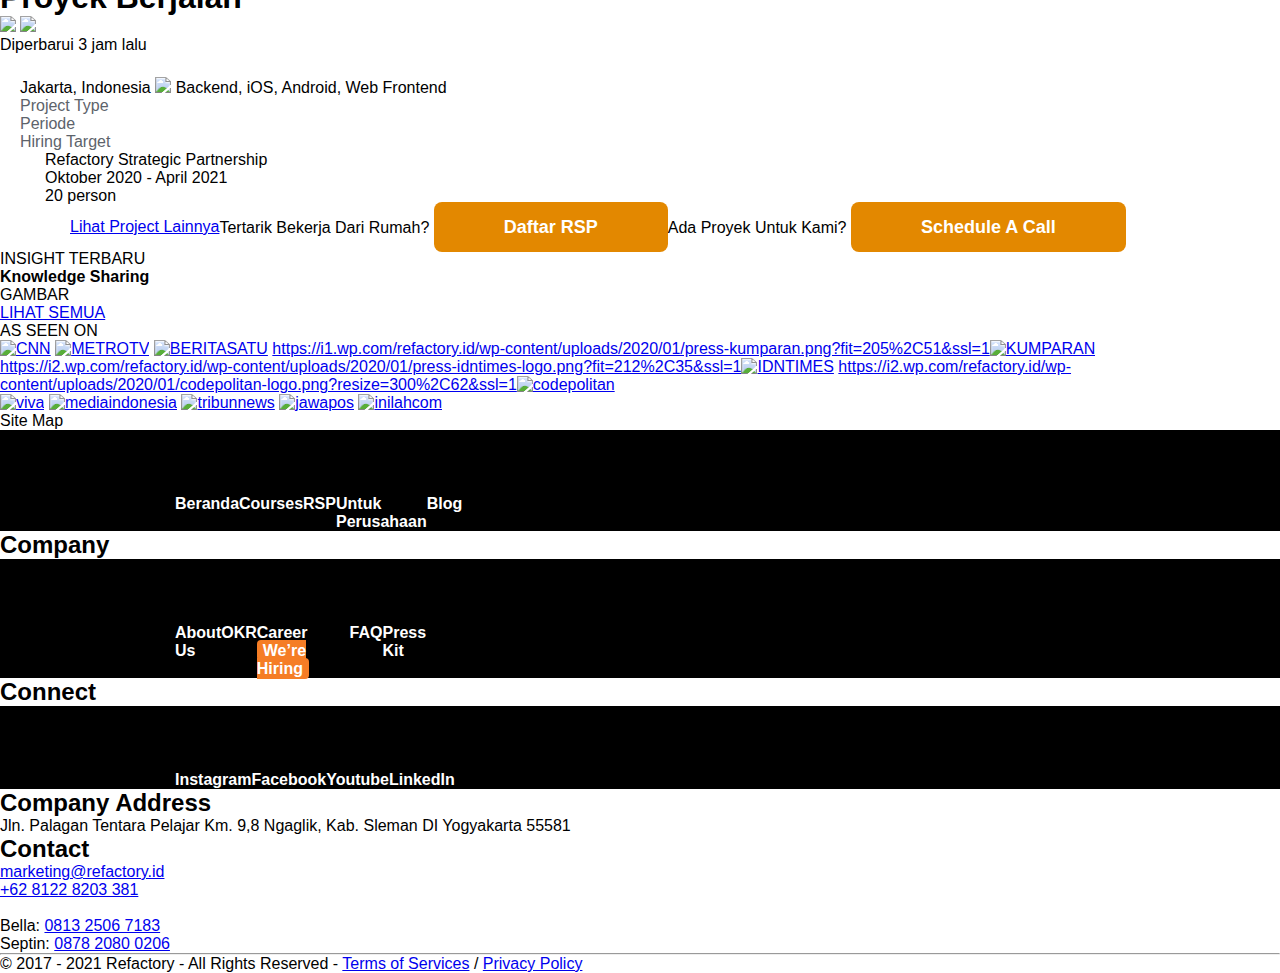
==== commit 4fb97737: "asdasdasdqw" ====
--- a/index.html
+++ b/index.html
@@ -17,6 +17,10 @@
 
         let firstName = "Joe"
         console.log(firstName)
+
+        console.log(2>2)
+
+
     </script>
     <header>
         <nav>
@@ -69,15 +73,14 @@
 
 
                 <div class="contentimg">
-                    <img src="https://i1.wp.com/refactory.id/wp-content/uploads/2021/01/Group-33.jpg?w=152&ssl=1"><br>
-                    <img src="jam.jpg"><p>
-                    Diperbarui 3 jam lalu</p>
+                    <img src="https://i1.wp.com/refactory.id/wp-content/uploads/2021/01/Group-33.jpg?w=152&ssl=1"><br><br>
+                    <img src="jam.jpg"><span>Diperbarui 3 jam lalu</span>
                 </div>
 
                 <div class="contenthire">
                     <h1>Xapiens Teknologi Indonesia</h1><br>
                     <p>Jakarta, Indonesia (possibly remote)</p><br>
-                    <img src="job.jpg"><p1 class="kiri1">
+                    <img src="job.img"><p1 class="kiri1">
                         Front End Development</p><br>
                     <img src="sallary.jpg"><p1 class="kiri1">
                         Rp. 5.000.000 - Rp. 8.000.000</p><br>
@@ -128,7 +131,7 @@
                 <a href="https://refactory.id/courses" class="hero-btn2" target="_blank">Pelajari Cara Kerjanya</a>
             </div>
             <div class="link"><br>
-                <a href="https://refactory.id/courses">Pelajari Lebih Lanjut</a>
+                <a href="https://refactory.id/courses">Lihat Peluang Lainnya ></a>
             </div>       
 
         </div>
--- a/src/css/styles.css
+++ b/src/css/styles.css
@@ -1,4 +1,4 @@
-@import url('https://fonts.googleapis.com/css2?family=Raleway&display=swap');
+@import url('https://fonts.googleapis.com/css2?family=Raleway:wght@300;400;500;600;700;800;900&display=swap');
 @import url('https://fonts.googleapis.com/css2?family=Montserrat:wght@400;500;600;700;800;900&display=swap');
 
 
@@ -58,6 +58,8 @@
 
  .judul {
     font-family: 'Raleway', sans-serif;
+    font-size: 20px;
+    font-weight: 400;
     color: #e48800;
     
 }
